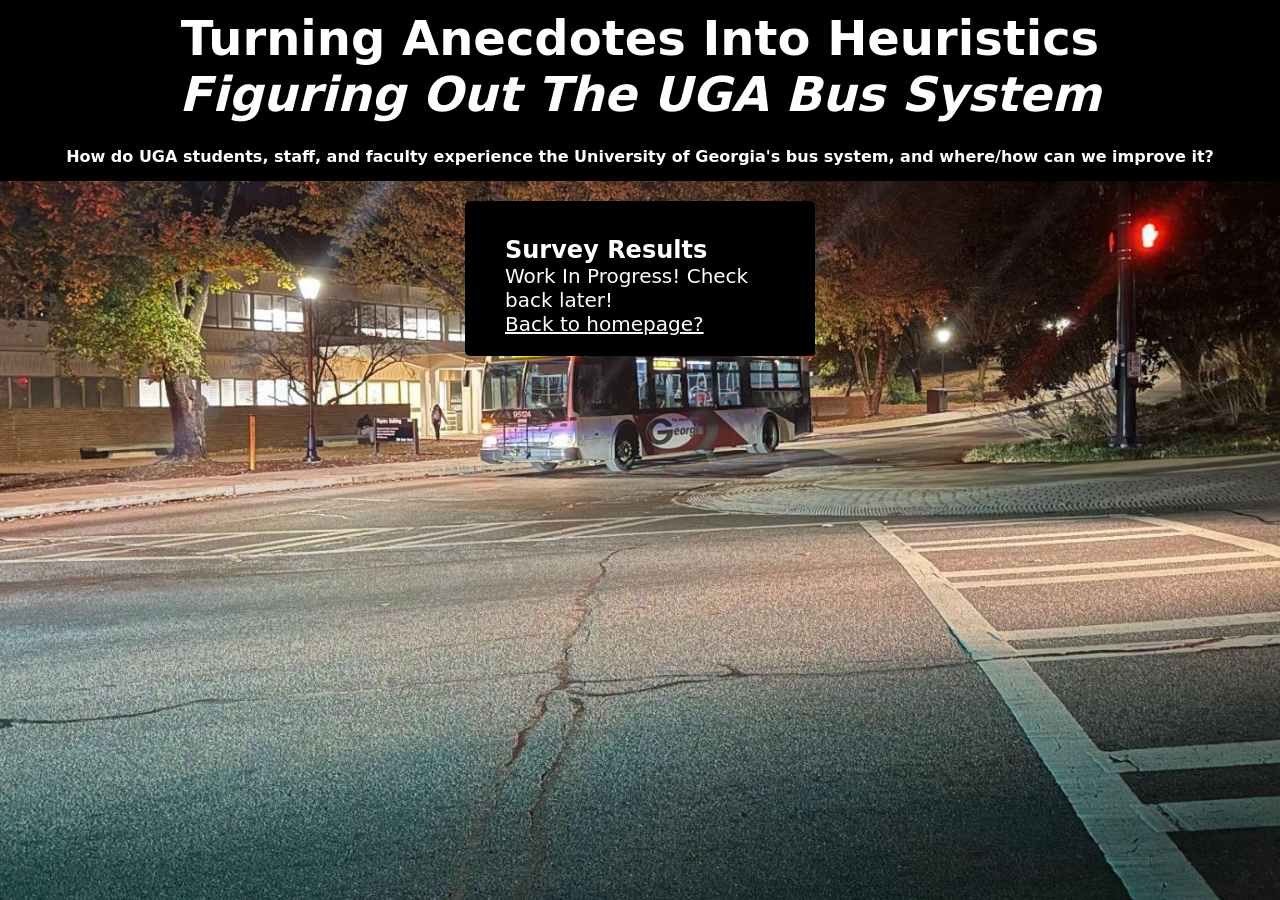
==== results.html @ 6b0804ba "Update results.html" ====
<!DOCTYPE html>
<html>
  <head>
    <title>UGA BUS</title>
    <meta charset="UTF-8">
    <meta name="viewport" content="width=device-width, initial-scale=1.0">
    <link rel="icon" type="image/x-icon" href="/BUS-nobckg.png">
    <style>
      * {
        margin: 0;
        padding: 0;
        box-sizing: border-box;
      }

      body {
        background-image: url('BUS.jpg');
        background-repeat: no-repeat;
        background-attachment: fixed;
        background-size: cover;
        background-position: center;
        font-family: system-ui, -apple-system, BlinkMacSystemFont, 'Segoe UI', Roboto, Oxygen, Ubuntu, Cantarell, 'Open Sans', 'Helvetica Neue', sans-serif;
        min-height: 100vh;
      }

      h1 {
        text-align: center;
        color: #ffffff;
        font-size: clamp(24px, 8vw, 48px);
        background-color: black;
        padding: 10px;
      }

      h2 {
        text-align: center;
        color: #ffffff;
        font-size: clamp(8px, 5vw, 16px);
        background-color: black;
        padding: 15px;
      }

      h3 {
        text-align: left;
        color: #ffffff;
        font-size: clamp(18px, 4vw, 24px);
        margin-top: 15px;
      }
      
      .p {
        text-align: left;
        color: #ffffff;
        font-size: clamp(14px, 3.5vw, 20px);
      }

      .container {
        display: flex;
        flex-direction: column;
        gap: 240px;
        padding: 20px 5px;
        width: 100%;          
        max-width: none;      
        margin: 0 auto;
      }

      .button {
        background-color: #BA0C2F;
        cursor: pointer;
        padding: 30px;
        font-size: clamp(16px, 4vw, 24px);
        border: none;
        border-radius: 5px;
        color: white;
        transition: background-color 0.3s;
      }

      .button:hover {
        background-color: #000000;
      }

      .button a {
        text-decoration: none;
        color: white;
        display: block;
      }

      .sidebar {
        background-color: black;
        padding: 20px 40px;
        border-radius: 5px;
      }

      ul {
        list-style-position: inside;
        margin-left: 10px;
      }

      ul li {
        margin-bottom: 10px;
      }

      a:link {
        color: #FFFFFF;
        background-color: transparent;
      }
      a:visited {
        color: #C8D8EB;
        background-color: transparent;
      }
      a:hover {
        color: #C8D8EB;
        background-color: transparent;
        text-decoration: none;
      }
      a:active {
        color: #FFFFFF;
        background-color: transparent;
        text-decoration: none;
      }

      @media (max-width: 768px) {
        .container {
          flex-direction: column;
          gap: 40px;
          padding: 15px;
        }

        .button {
          padding: 20px;
          width: 100%;
        }

        .sidebar {
          width: 100%;
        }
      }
      
       @media (min-width: 650px) {
        .container {
          flex-direction: row;
          flex-wrap: wrap;
          gap: 200px;              
          padding: 20px 0;
          justify-content: center;
        }
      
        .button,
        .sidebar {
          flex: 1 1 300px;        
          max-width: 350px;       
        }
      }
    </style>
  </head>
    
  <body>
    <div style="background-color:black;">
      <h1><b>Turning Anecdotes Into Heuristics</b> <br> <i>Figuring Out The UGA Bus System</i></h1>
      <h2>How do UGA students, staff, and faculty experience the University of Georgia's bus system, and where/how can we improve it?</h2>
    </div>

    <div class="container">
      <div class="sidebar">
        <h3>Survey Results</h3>
          <p class="p">
            Work In Progress! Check back later!  
          </p> 
        <a href="./index.html">
          <p class="p"> Back to homepage? </p> 
        </a>
    </div>    
  </body>
</html>
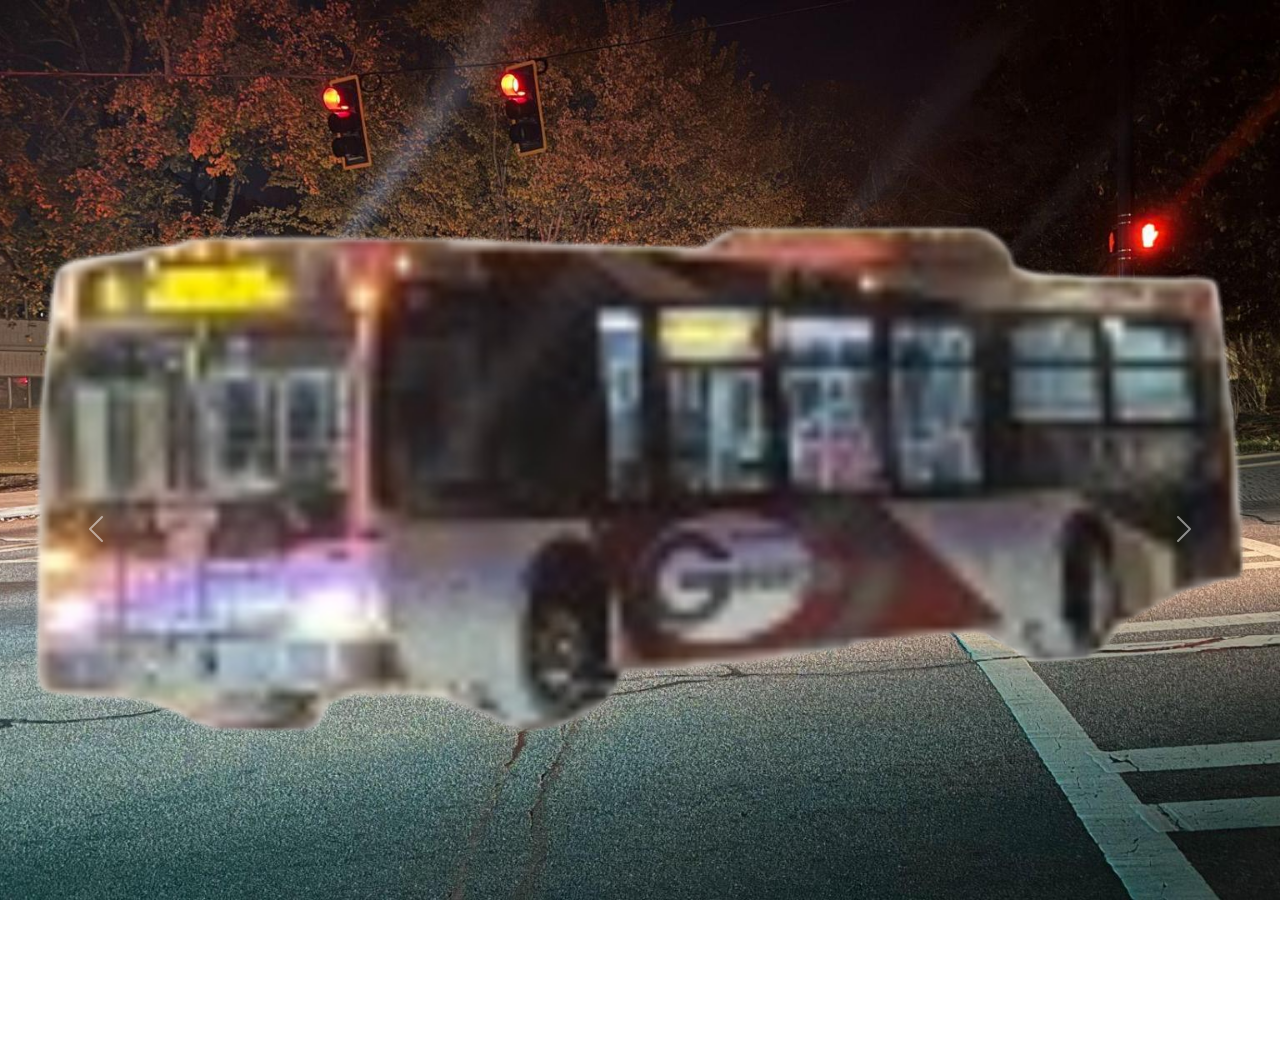
==== commit d9d507a1: "asdkhul" ====
--- a/results.html
+++ b/results.html
@@ -1,158 +1,17 @@
 <!DOCTYPE html>
 <html>
   <head>
-    <title>UGA BUS</title>
+    <title>UGA BUS - Results</title>
     <meta charset="UTF-8">
     <meta name="viewport" content="width=device-width, initial-scale=1.0">
     <link rel="icon" type="image/x-icon" href="/BUS-nobckg.png">
-    <style>
-      * {
-        margin: 0;
-        padding: 0;
-        box-sizing: border-box;
-      }
 
-      body {
-        background-image: url('BUS.jpg');
-        background-repeat: no-repeat;
-        background-attachment: fixed;
-        background-size: cover;
-        background-position: center;
-        font-family: system-ui, -apple-system, BlinkMacSystemFont, 'Segoe UI', Roboto, Oxygen, Ubuntu, Cantarell, 'Open Sans', 'Helvetica Neue', sans-serif;
-        min-height: 100vh;
-      }
-
-      h1 {
-        text-align: center;
-        color: #ffffff;
-        font-size: clamp(24px, 8vw, 48px);
-        background-color: black;
-        padding: 10px;
-      }
-
-      h2 {
-        text-align: center;
-        color: #ffffff;
-        font-size: clamp(8px, 5vw, 16px);
-        background-color: black;
-        padding: 15px;
-      }
-
-      h3 {
-        text-align: left;
-        color: #ffffff;
-        font-size: clamp(18px, 4vw, 24px);
-        margin-top: 15px;
-      }
-      
-      .p {
-        text-align: left;
-        color: #ffffff;
-        font-size: clamp(14px, 3.5vw, 20px);
-      }
-
-      .container {
-        display: flex;
-        flex-direction: column;
-        gap: 240px;
-        padding: 20px 5px;
-        width: 100%;          
-        max-width: none;      
-        margin: 0 auto;
-      }
-
-      .button {
-        background-color: #BA0C2F;
-        cursor: pointer;
-        padding: 30px;
-        font-size: clamp(16px, 4vw, 24px);
-        border: none;
-        border-radius: 5px;
-        color: white;
-        transition: background-color 0.3s;
-      }
-
-      .button:hover {
-        background-color: #000000;
-      }
-
-      .button a {
-        text-decoration: none;
-        color: white;
-        display: block;
-      }
-
-      .sidebar {
-        background-color: black;
-        padding: 20px 40px;
-        border-radius: 5px;
-      }
-
-      ul {
-        list-style-position: inside;
-        margin-left: 10px;
-      }
-
-      ul li {
-        margin-bottom: 10px;
-      }
-
-      a:link {
-        color: #FFFFFF;
-        background-color: transparent;
-      }
-      a:visited {
-        color: #C8D8EB;
-        background-color: transparent;
-      }
-      a:hover {
-        color: #C8D8EB;
-        background-color: transparent;
-        text-decoration: none;
-      }
-      a:active {
-        color: #FFFFFF;
-        background-color: transparent;
-        text-decoration: none;
-      }
-
-      @media (max-width: 768px) {
-        .container {
-          flex-direction: column;
-          gap: 40px;
-          padding: 15px;
-        }
-
-        .button {
-          padding: 20px;
-          width: 100%;
-        }
-
-        .sidebar {
-          width: 100%;
-        }
-      }
-      
-       @media (min-width: 650px) {
-        .container {
-          flex-direction: row;
-          flex-wrap: wrap;
-          gap: 200px;              
-          padding: 20px 0;
-          justify-content: center;
-        }
-      
-        .button,
-        .sidebar {
-          flex: 1 1 300px;        
-          max-width: 350px;       
-        }
-      }
-    </style>
+    <link href="https://cdn.jsdelivr.net/npm/bootstrap@5.0.2/dist/css/bootstrap.min.css" rel="stylesheet" integrity="sha384-EVSTQN3/azprG1Anm3QDgpJLIm9Nao0Yz1ztcQTwFspd3yD65VohhpuuCOmLASjC" crossorigin="anonymous">
+    <link rel="stylesheet" href="index.css">
   </head>
     
   <body>
-    <div style="background-color:black;">
+    <!-- <div style="background-color:black;">
       <h1><b>Turning Anecdotes Into Heuristics</b> <br> <i>Figuring Out The UGA Bus System</i></h1>
       <h2>How do UGA students, staff, and faculty experience the University of Georgia's bus system, and where/how can we improve it?</h2>
     </div>
@@ -163,9 +22,47 @@
           <p class="p">
             Work In Progress! Check back later!  
           </p> 
+        <br>
         <a href="./index.html">
           <p class="p"> Back to homepage? </p> 
         </a>
-    </div>    
+    </div> -->   
+  
+    <!-- Carousel -->
+    <div id="demo" class="carousel slide" data-bs-ride="carousel">
+  
+    <!-- Indicators/dots -->
+    <div class="carousel-indicators">
+      <button type="button" data-bs-target="#demo" data-bs-slide-to="0" class="active"></button>
+      <button type="button" data-bs-target="#demo" data-bs-slide-to="1"></button>
+    </div>
+    
+    <!-- The slideshow/carousel -->
+    <div class="carousel-inner">
+      <div class="carousel-item active">
+        <img src="BUS-nobckg.png" alt="BUS" class="d-block" style="width:100%">
+          <h3>Survey Results</h3>
+            <p class="p">
+              Work In Progress! Check back later!  
+            </p> 
+      </div>
+      <div class="carousel-item">
+        <img src="BUS-nobckg.png" alt="BUS" class="d-block" style="width:100%">
+          <a href="./index.html">
+            <p class="p"> Back to homepage? </p> 
+          </a>
+      </div>
+    </div>
+    
+    <!-- Left and right controls/icons -->
+    <div>
+      <button class="carousel-control-prev" type="button" data-bs-target="#demo" data-bs-slide="prev">
+        <span class="carousel-control-prev-icon"></span>
+      </button>
+      <button class="carousel-control-next" type="button" data-bs-target="#demo" data-bs-slide="next">
+        <span class="carousel-control-next-icon"></span>
+      </button>
+    </div>  
+
   </body>
 </html>
--- a/index.css
+++ b/index.css
@@ -0,0 +1,128 @@
+* {
+  margin: 0;
+  padding: 0;
+  box-sizing: border-box;
+}
+
+body {
+  background-image: url('BUS.jpg');
+  background-repeat: no-repeat;
+  background-attachment: fixed;
+  background-size: cover;
+  background-position: center;
+  font-family: system-ui, -apple-system, BlinkMacSystemFont, 'Segoe UI', Roboto, Oxygen, Ubuntu, Cantarell, 'Open Sans', 'Helvetica Neue', sans-serif;
+  min-height: 100vh;
+}
+
+h1 {
+  text-align: center;
+  color: #ffffff;
+  font-size: clamp(24px, 8vw, 48px);
+  background-color: black;
+  padding: 10px;
+}
+
+h2 {
+  text-align: center;
+  color: #ffffff;
+  font-size: clamp(8px, 5vw, 16px);
+  background-color: black;
+  padding: 15px;
+}
+
+h3 {
+  text-align: left;
+  color: #ffffff;
+  font-size: clamp(18px, 4vw, 24px);
+  margin-top: 15px;
+}
+
+.p {
+  text-align: left;
+  color: #ffffff;
+  font-size: clamp(14px, 3.5vw, 20px);
+}
+
+.container {
+  padding: 20px;
+}
+
+.button {
+  background-color: #BA0C2F;
+  cursor: pointer;
+  padding: 30px;
+  font-size: clamp(16px, 4vw, 24px);
+  border: none;
+  border-radius: 5px;
+  color: white;
+  transition: background-color 0.3s;
+}
+
+.button:hover {
+  background-color: #000000;
+}
+
+.button a {
+  text-decoration: none;
+  color: white;
+  display: block;
+}
+
+.sidebar {
+  background-color: black;
+  padding: 20px 40px;
+  border-radius: 5px;
+}
+
+ul {
+  list-style-position: inside;
+  margin-left: 10px;
+}
+
+ul li {
+  margin-bottom: 10px;
+}
+
+a:link {
+  color: #E4002B;
+  background-color: transparent;
+}
+a:visited {
+  color: #00A3AD;
+  background-color: transparent;
+}
+a:hover {
+  color: #C8D8EB;
+  background-color: transparent;
+  text-decoration: none;
+}
+a:active {
+  color: #BA0C2F;
+  background-color: transparent;
+  text-decoration: none;
+}
+
+@media (max-width: 1024px) {
+  .row {
+    display: flex;
+    flex-direction: column;
+  }
+
+  .col {
+    width: 100% !important;
+    margin-bottom: 20px;
+  }
+
+  .col-5 {
+    display: none !important;
+  }
+
+  .button {
+    padding: 20px;
+    width: 100%;
+  }
+
+  .sidebar {
+    width: 100%;
+  }
+}
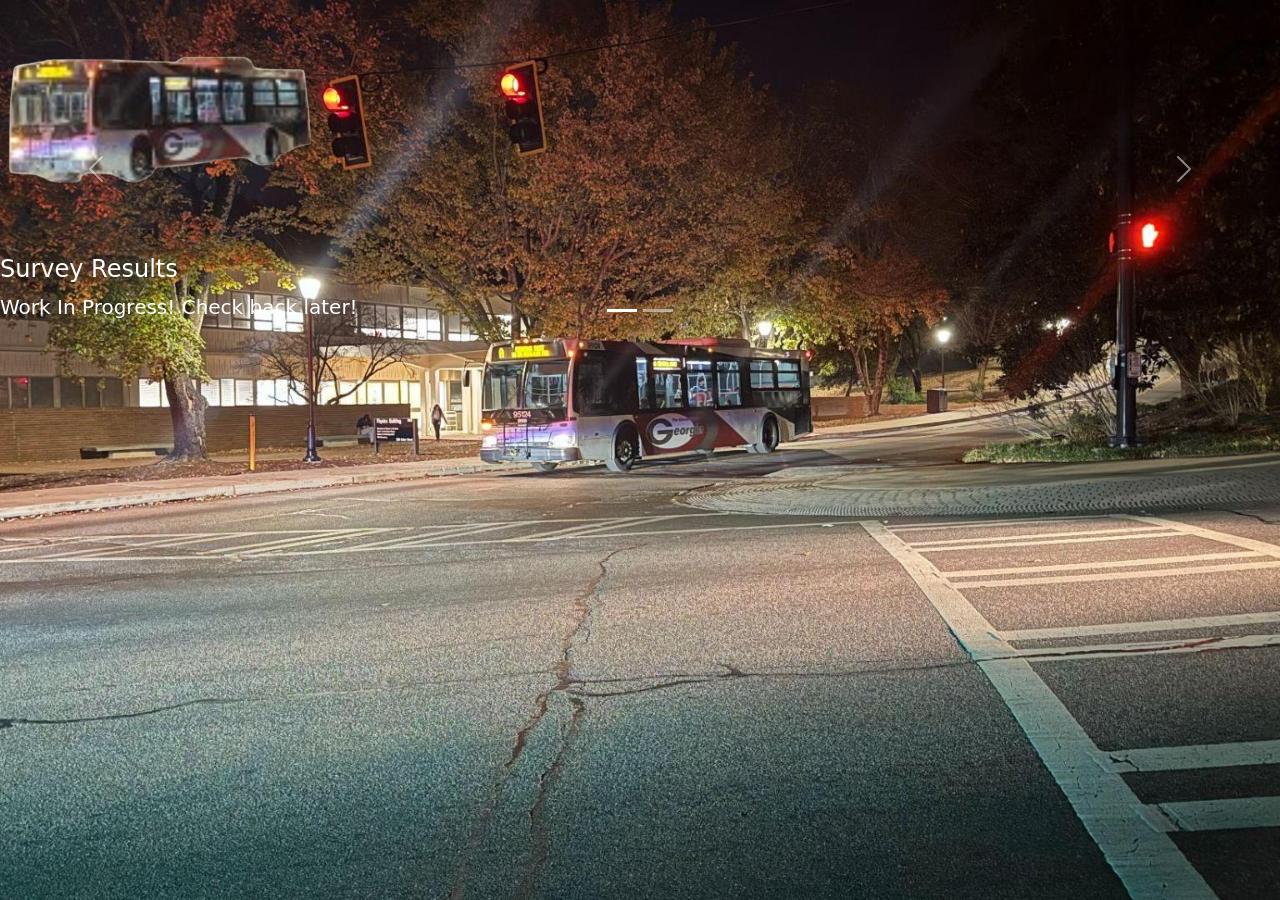
==== commit 3d9f2378: "nbn" ====
--- a/results.html
+++ b/results.html
@@ -40,14 +40,14 @@
     <!-- The slideshow/carousel -->
     <div class="carousel-inner">
       <div class="carousel-item active">
-        <img src="BUS-nobckg.png" alt="BUS" class="d-block" style="width:100%">
+        <img src="BUS-nobckg.png" alt="BUS" class="d-block" style="width:25%">
           <h3>Survey Results</h3>
             <p class="p">
               Work In Progress! Check back later!  
             </p> 
       </div>
       <div class="carousel-item">
-        <img src="BUS-nobckg.png" alt="BUS" class="d-block" style="width:100%">
+        <img src="BUS-nobckg.png" alt="BUS" class="d-block" style="width:25%">
           <a href="./index.html">
             <p class="p"> Back to homepage? </p> 
           </a>
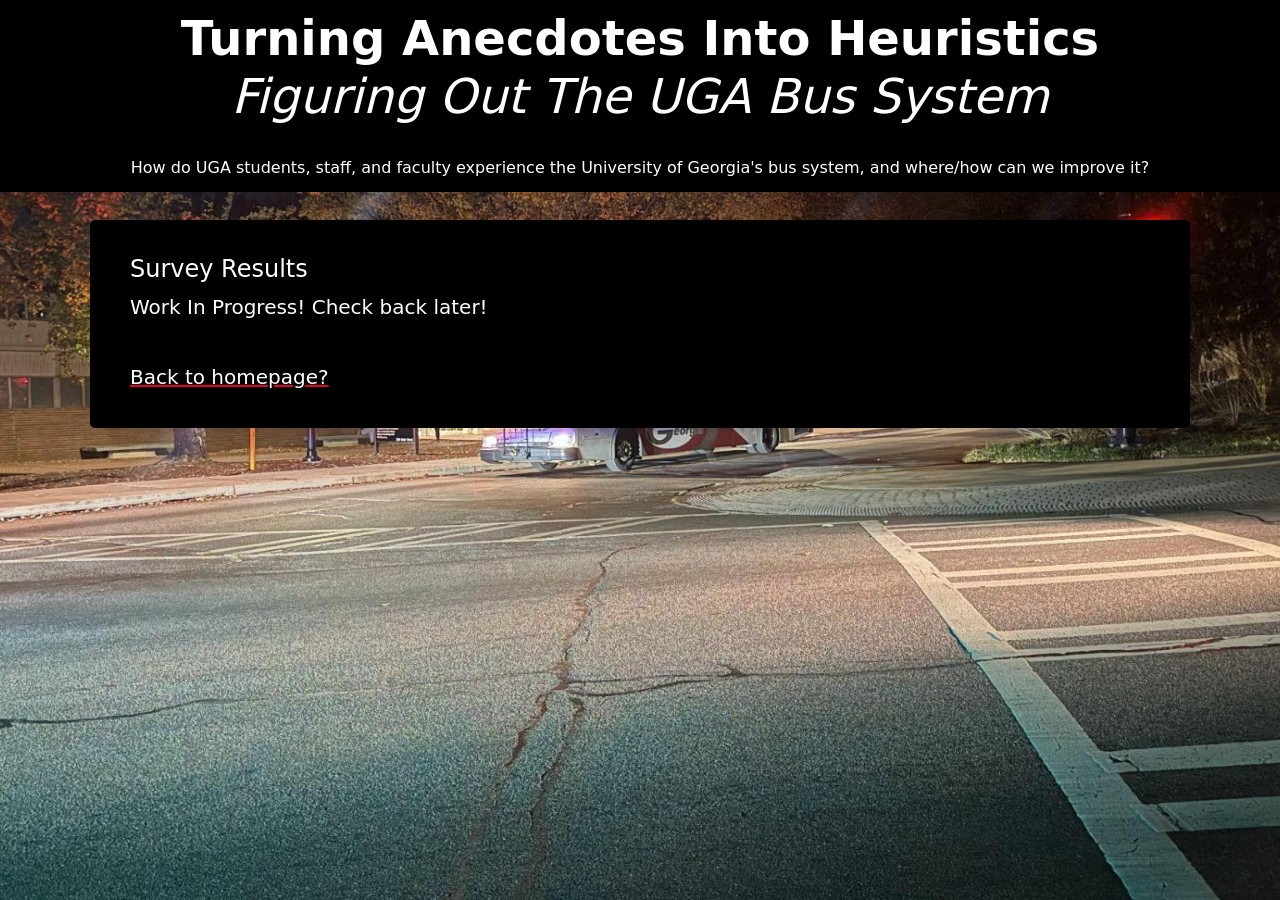
==== commit 6c617a38: "qew" ====
--- a/results.html
+++ b/results.html
@@ -11,7 +11,7 @@
   </head>
     
   <body>
-    <!-- <div style="background-color:black;">
+    <div style="background-color:black;">
       <h1><b>Turning Anecdotes Into Heuristics</b> <br> <i>Figuring Out The UGA Bus System</i></h1>
       <h2>How do UGA students, staff, and faculty experience the University of Georgia's bus system, and where/how can we improve it?</h2>
     </div>
@@ -26,43 +26,6 @@
         <a href="./index.html">
           <p class="p"> Back to homepage? </p> 
         </a>
-    </div> -->   
-  
-    <!-- Carousel -->
-    <div id="demo" class="carousel slide" data-bs-ride="carousel">
-  
-    <!-- Indicators/dots -->
-    <div class="carousel-indicators">
-      <button type="button" data-bs-target="#demo" data-bs-slide-to="0" class="active"></button>
-      <button type="button" data-bs-target="#demo" data-bs-slide-to="1"></button>
-    </div>
-    
-    <!-- The slideshow/carousel -->
-    <div class="carousel-inner">
-      <div class="carousel-item active">
-        <img src="BUS-nobckg.png" alt="BUS" class="d-block" style="width:25%">
-          <h3>Survey Results</h3>
-            <p class="p">
-              Work In Progress! Check back later!  
-            </p> 
-      </div>
-      <div class="carousel-item">
-        <img src="BUS-nobckg.png" alt="BUS" class="d-block" style="width:25%">
-          <a href="./index.html">
-            <p class="p"> Back to homepage? </p> 
-          </a>
-      </div>
-    </div>
-    
-    <!-- Left and right controls/icons -->
-    <div>
-      <button class="carousel-control-prev" type="button" data-bs-target="#demo" data-bs-slide="prev">
-        <span class="carousel-control-prev-icon"></span>
-      </button>
-      <button class="carousel-control-next" type="button" data-bs-target="#demo" data-bs-slide="next">
-        <span class="carousel-control-next-icon"></span>
-      </button>
-    </div>  
-
+    </div> 
   </body>
 </html>
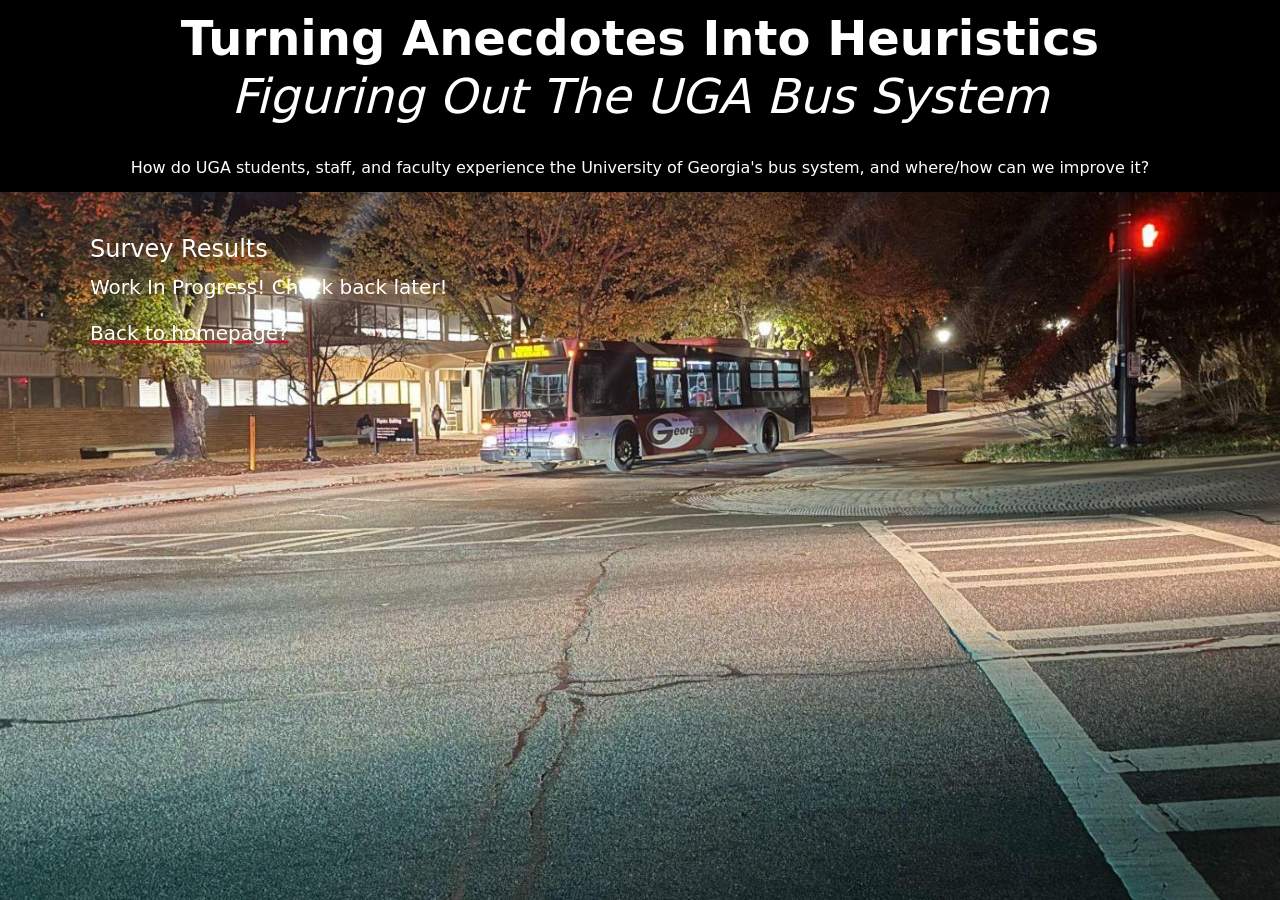
==== commit baa4ccae: "er" ====
--- a/results.html
+++ b/results.html
@@ -17,15 +17,19 @@
     </div>
 
     <div class="container">
-      <div class="sidebar">
-        <h3>Survey Results</h3>
-          <p class="p">
-            Work In Progress! Check back later!  
-          </p> 
-        <br>
-        <a href="./index.html">
-          <p class="p"> Back to homepage? </p> 
-        </a>
+      <div class="row">
+        <div class="column">
+          <h3>Survey Results</h3>
+            <p class="p">
+              Work In Progress! Check back later!  
+            </p> 
+        </div>
+        <div class="column">
+          <a href="./index.html">
+            <p class="p"> Back to homepage? </p> 
+          </a>
+        </div>
+      </div>
     </div> 
   </body>
 </html>
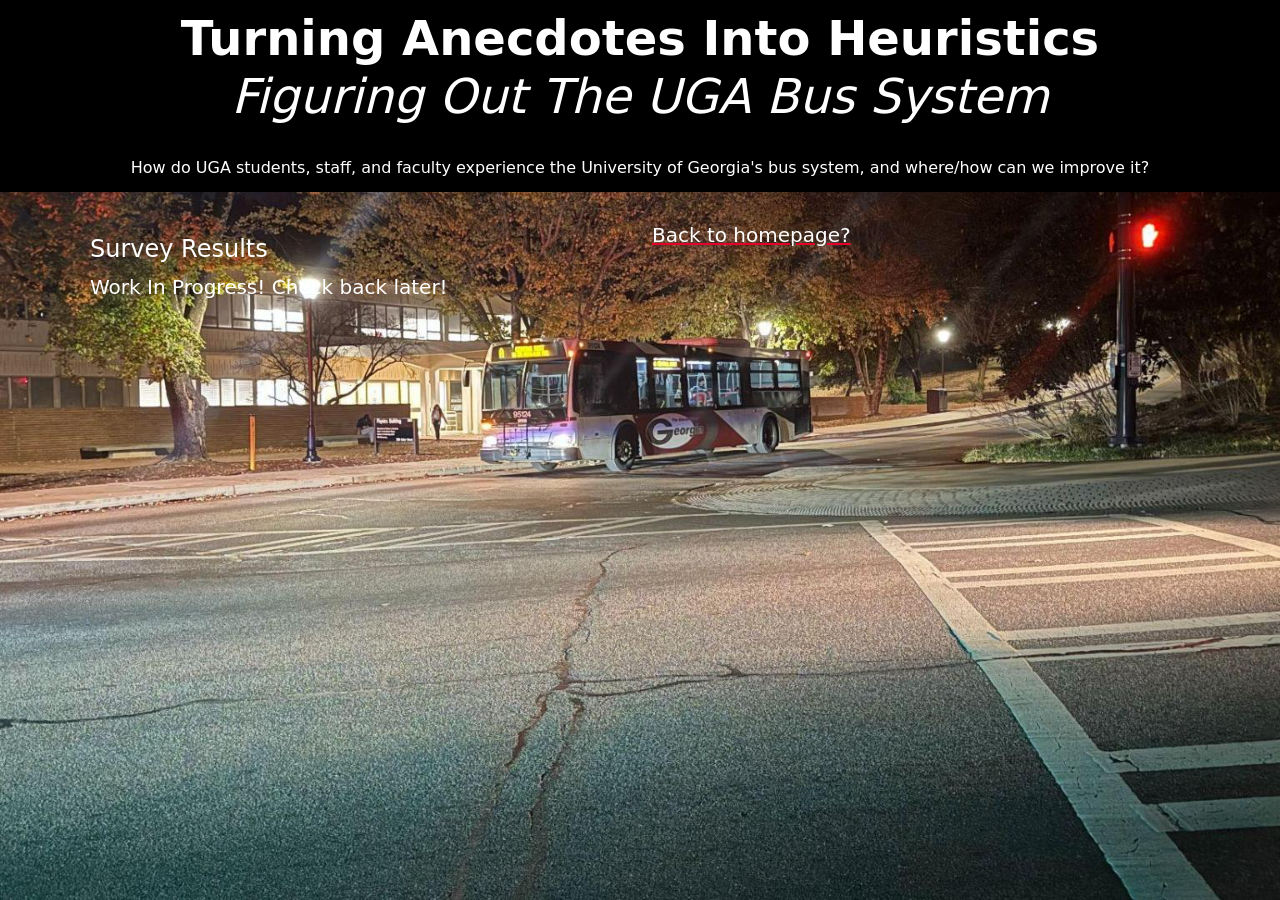
==== commit 2b555744: "n" ====
--- a/results.html
+++ b/results.html
@@ -18,13 +18,13 @@
 
     <div class="container">
       <div class="row">
-        <div class="column">
+        <div class="col">
           <h3>Survey Results</h3>
             <p class="p">
               Work In Progress! Check back later!  
             </p> 
         </div>
-        <div class="column">
+        <div class="col">
           <a href="./index.html">
             <p class="p"> Back to homepage? </p> 
           </a>
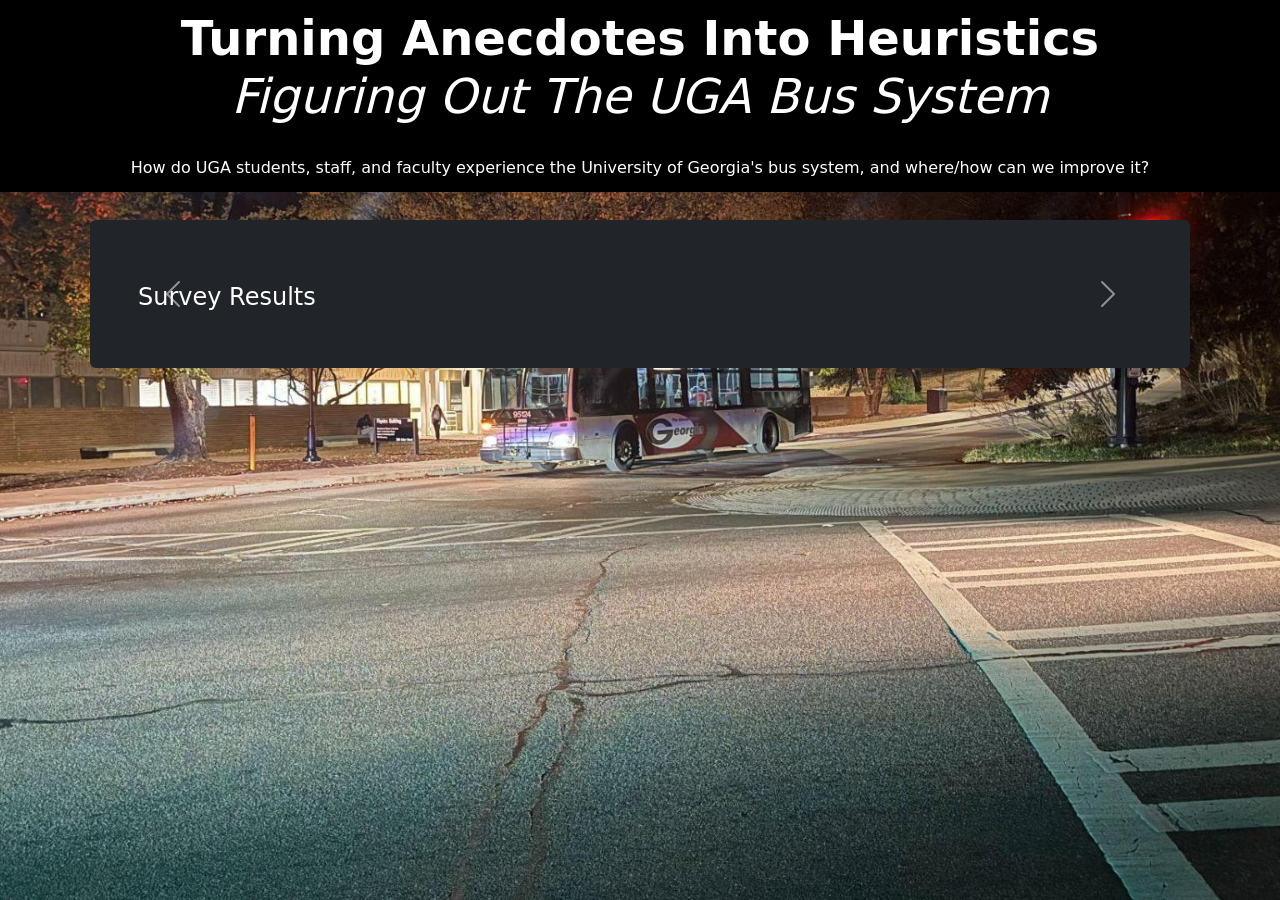
==== commit 1df865dc: "hew" ====
--- a/results.html
+++ b/results.html
@@ -17,7 +17,7 @@
     </div>
 
     <div class="container">
-      <div class="row">
+      <!-- <div class="row">
         <div class="col">
           <h3>Survey Results</h3>
             <p class="p">
@@ -29,7 +29,42 @@
             <p class="p"> Back to homepage? </p> 
           </a>
         </div>
+      </div> -->
+
+
+
+  <div id="transitCarousel" class="carousel slide" data-bs-ride="carousel">
+  <div class="carousel-inner">
+    
+    <div class="carousel-item active">
+      <div class="p-5 bg-dark text-white text-center rounded">
+        <h3>Survey Results</h3>
       </div>
+    </div>
+
+    <div class="carousel-item">
+      <div class="p-5 bg-secondary text-white text-center rounded">
+        <h3>Work in progress! Check back later.</h3>
+          <a href="./index.html">
+            <p class="p"> Back to homepage? </p> 
+          </a>
+      </div>
+    </div>
+
+  </div>
+
+  <button class="carousel-control-prev" type="button" data-bs-target="#transitCarousel" data-bs-slide="prev">
+    <span class="carousel-control-prev-icon" aria-hidden="true"></span>
+    <span class="visually-hidden">Previous</span>
+  </button>
+  <button class="carousel-control-next" type="button" data-bs-target="#transitCarousel" data-bs-slide="next">
+    <span class="carousel-control-next-icon" aria-hidden="true"></span>
+    <span class="visually-hidden">Next</span>
+  </button>
+</div>
+      
+      
+      
     </div> 
   </body>
 </html>
--- a/index.css
+++ b/index.css
@@ -68,11 +68,9 @@
   display: block;
 }
 
-.sidebar {
-  background-color: black;
-  padding: 20px 40px;
-  border-radius: 5px;
-}
+.col {
+    background-color: black;
+  }
 
 ul {
   list-style-position: inside;
@@ -111,6 +109,7 @@
   .col {
     width: 100% !important;
     margin-bottom: 20px;
+    background-color: black;
   }
 
   .col-5 {
